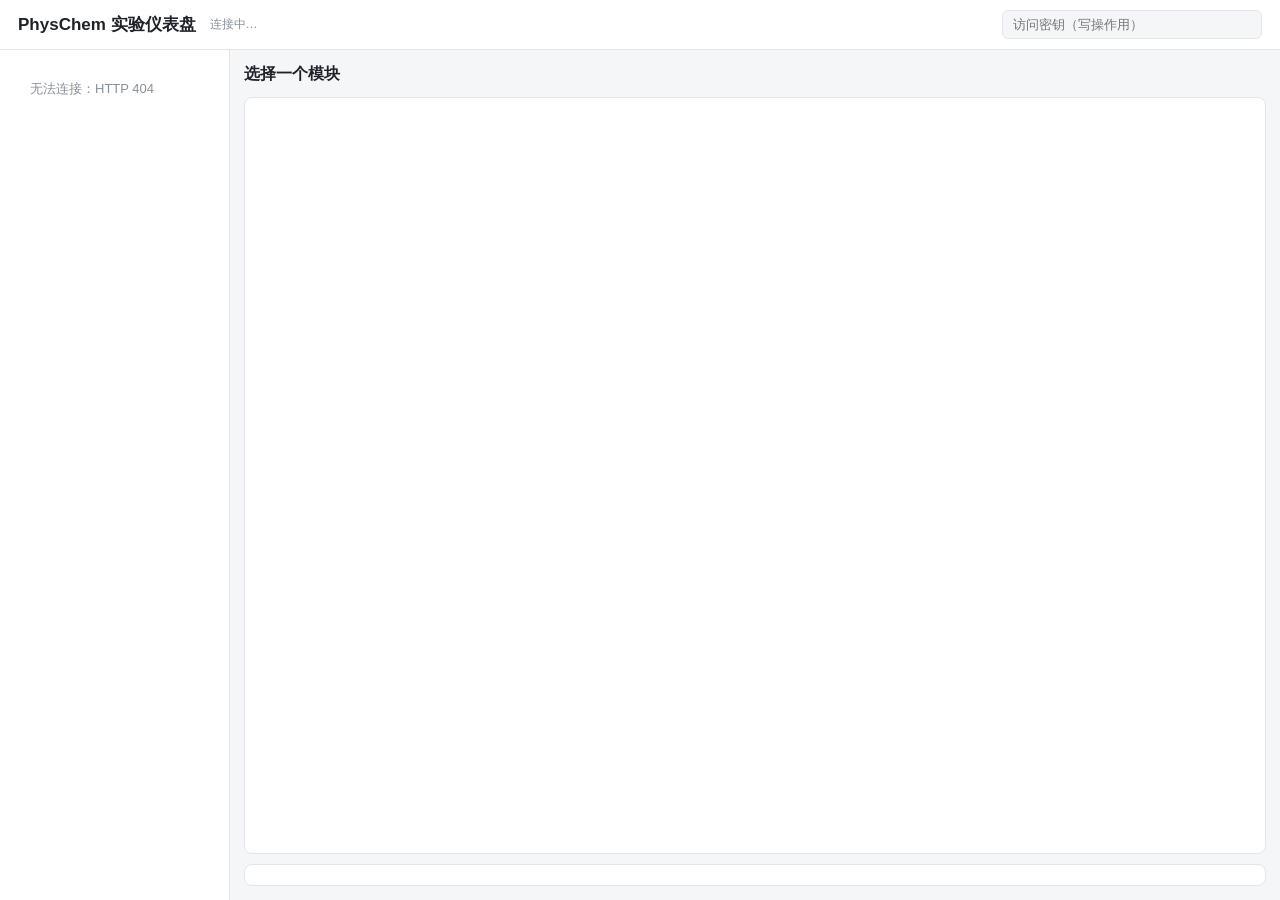
==== flaskserver/web/index.html @ 4f8e10ce "feat: 新增 flaskserver 数据接口插件（HTTP + MCP + 浏览器仪表盘） - core.py: 新增 DataService 数据与控制总线（模块注册/快照/降采样序列/   " ====
<!DOCTYPE html>
<html lang="zh-CN">
<head>
<meta charset="utf-8">
<meta name="viewport" content="width=device-width, initial-scale=1">
<title>PhysChem 实验仪表盘</title>
<link rel="stylesheet" href="style.css">
</head>
<body>
<header>
  <h1>PhysChem 实验仪表盘</h1>
  <span id="health" class="health">连接中…</span>
  <input id="token" type="password" placeholder="访问密钥（写操作用）" title="写操作需要的访问密钥，保存在本地浏览器">
</header>

<main>
  <aside id="module-list"></aside>
  <section id="detail">
    <div id="detail-header">
      <h2 id="detail-name">选择一个模块</h2>
      <div id="controls"></div>
    </div>
    <canvas id="chart"></canvas>
    <pre id="params" class="params"></pre>
  </section>
</main>

<script src="app.js"></script>
</body>
</html>
---- flaskserver/web/style.css ----
/* PhysChem 实验仪表盘 —— 零构建、零依赖手写样式（离线可用） */
:root {
  --bg: #f5f6f8;
  --card: #ffffff;
  --text: #1f2329;
  --muted: #8a9099;
  --accent: #0078d4;
  --border: #e2e5ea;
  --ok: #2e7d32;
  --warn: #9e9e9e;
}
@media (prefers-color-scheme: dark) {
  :root {
    --bg: #1b1d21;
    --card: #26282d;
    --text: #e8eaed;
    --muted: #9aa0a8;
    --border: #3a3d44;
  }
}
* { box-sizing: border-box; }
body {
  margin: 0;
  font-family: "Segoe UI", "Microsoft YaHei", sans-serif;
  background: var(--bg);
  color: var(--text);
  height: 100vh;
  display: flex;
  flex-direction: column;
}
header {
  display: flex;
  align-items: center;
  gap: 14px;
  padding: 10px 18px;
  background: var(--card);
  border-bottom: 1px solid var(--border);
}
header h1 { font-size: 17px; margin: 0; }
.health { font-size: 12px; color: var(--muted); }
.health.ok { color: var(--ok); }
#token {
  margin-left: auto;
  width: 260px;
  padding: 6px 10px;
  border: 1px solid var(--border);
  border-radius: 6px;
  background: var(--bg);
  color: var(--text);
}
main { flex: 1; display: flex; min-height: 0; }

/* ---- 左侧模块列表 ---- */
#module-list {
  width: 230px;
  overflow-y: auto;
  padding: 10px;
  background: var(--card);
  border-right: 1px solid var(--border);
}
.module-item {
  padding: 10px 12px;
  border-radius: 8px;
  cursor: pointer;
  margin-bottom: 6px;
}
.module-item:hover { background: var(--bg); }
.module-item.active { background: var(--accent); color: #fff; }
.module-item .name { font-size: 14px; }
.module-item .sub { font-size: 11px; color: var(--muted); margin-top: 2px; }
.module-item.active .sub { color: rgba(255,255,255,.75); }
.dot {
  display: inline-block;
  width: 8px; height: 8px;
  border-radius: 50%;
  margin-right: 6px;
  background: var(--warn);
}
.dot.on { background: var(--ok); }

/* ---- 右侧详情 ---- */
#detail { flex: 1; display: flex; flex-direction: column; padding: 14px; min-width: 0; }
#detail-header { display: flex; align-items: center; gap: 10px; flex-wrap: wrap; }
#detail-name { font-size: 16px; margin: 0 12px 0 0; }
#controls button {
  padding: 5px 14px;
  margin-right: 6px;
  border: 1px solid var(--border);
  border-radius: 6px;
  background: var(--card);
  color: var(--text);
  cursor: pointer;
}
#controls button:hover { border-color: var(--accent); color: var(--accent); }
#chart {
  flex: 1;
  width: 100%;
  margin-top: 12px;
  background: var(--card);
  border: 1px solid var(--border);
  border-radius: 8px;
}
.params {
  margin: 10px 0 0;
  padding: 10px 12px;
  font-size: 12px;
  line-height: 1.6;
  color: var(--muted);
  background: var(--card);
  border: 1px solid var(--border);
  border-radius: 8px;
  white-space: pre-wrap;
  word-break: break-all;
  max-height: 130px;
  overflow-y: auto;
}
.msg { color: var(--muted); padding: 20px; font-size: 13px; }
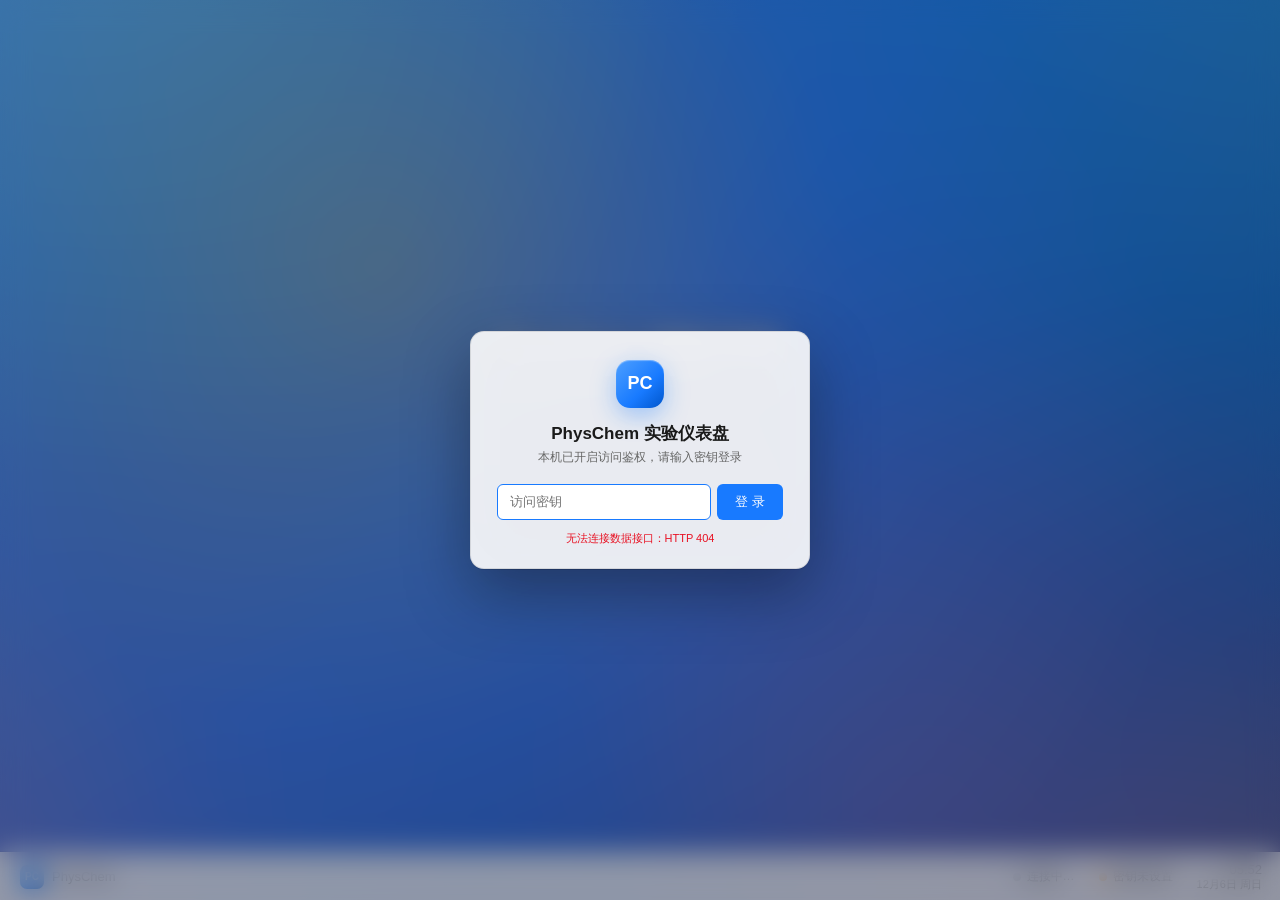
==== commit 3816e5e2: "feat: 仪表盘改桌面式 UI，鉴权开启时路由器式登录 - 前端整体重构为桌面隐喻：模块图标 / 可拖拽窗口 / 任务栏 / 托盘时钟，零依赖（仅本地 echarts） - 新增 GET /api/" ====
--- a/flaskserver/web/index.html
+++ b/flaskserver/web/index.html
@@ -3,28 +3,93 @@
 <head>
 <meta charset="utf-8">
 <meta name="viewport" content="width=device-width, initial-scale=1">
+<meta name="color-scheme" content="light dark">
 <title>PhysChem 实验仪表盘</title>
 <link rel="stylesheet" href="style.css">
 </head>
 <body>
-<header>
-  <h1>PhysChem 实验仪表盘</h1>
-  <span id="health" class="health">连接中…</span>
-  <input id="token" type="password" placeholder="访问密钥（写操作用）" title="写操作需要的访问密钥，保存在本地浏览器">
-</header>
 
-<main>
-  <aside id="module-list"></aside>
-  <section id="detail">
-    <div id="detail-header">
-      <h2 id="detail-name">选择一个模块</h2>
-      <div id="controls"></div>
-    </div>
-    <canvas id="chart"></canvas>
-    <pre id="params" class="params"></pre>
-  </section>
+<!-- 壁纸层（渐变 + 光效，纯装饰） -->
+<div id="wallpaper" aria-hidden="true"></div>
+
+<!-- 桌面：左侧模块图标，右侧窗口层 -->
+<main id="desktop">
+  <div id="desktop-icons" aria-label="模块图标"></div>
+  <div id="desktop-hint">
+    <div class="hint-title">PhysChem 实验仪表盘</div>
+    <div class="hint-sub">点击左侧图标打开模块窗口，实时查看曲线与控制采集</div>
+  </div>
+  <div id="windows"></div>
 </main>
 
+<!-- 任务栏 -->
+<footer id="taskbar">
+  <button id="start-btn" class="taskbar-btn" type="button"
+          aria-haspopup="true" aria-expanded="false" title="模块列表与访问密钥">
+    <span class="start-logo">PC</span>
+    <span class="start-text">PhysChem</span>
+  </button>
+  <div id="taskbar-apps" aria-label="已打开的窗口"></div>
+  <div id="system-tray">
+    <button id="health" class="tray-btn" type="button" title="服务状态">
+      <span id="health-dot" class="dot"></span><span id="health-text">连接中…</span>
+    </button>
+    <button id="auth-btn" class="tray-btn" type="button" title="设置访问密钥">
+      <span id="auth-dot" class="dot"></span><span id="auth-text">密钥未设置</span>
+    </button>
+    <div id="clock" class="tray-clock" title="当前时间">
+      <span id="clock-time">--:--</span>
+      <span id="clock-date"></span>
+    </div>
+  </div>
+</footer>
+
+<!-- 开始菜单 / 设置面板（模块列表 + 访问密钥提交） -->
+<section id="panel" class="hidden" aria-label="模块列表与设置">
+  <header class="panel-header">
+    <div class="panel-title">模块与设置</div>
+    <button id="panel-close" class="panel-close" type="button" title="关闭">✕</button>
+  </header>
+  <div class="panel-body">
+    <div class="panel-section">
+      <div class="panel-section-title">模块</div>
+      <div id="panel-modules" class="panel-modules"></div>
+    </div>
+    <div class="panel-section">
+      <div class="panel-section-title">访问密钥</div>
+      <div class="token-row">
+        <input id="token" type="password" placeholder="输入访问密钥"
+               autocomplete="off" spellcheck="false">
+        <button id="token-submit" class="btn-primary" type="button">提交</button>
+      </div>
+      <div id="token-hint" class="panel-hint">写操作（开始/停止采集等）需要访问密钥</div>
+    </div>
+    <div class="panel-section">
+      <div class="panel-section-title">服务</div>
+      <div id="service-info" class="panel-hint">—</div>
+    </div>
+  </div>
+</section>
+
+<!-- 登录页（鉴权开启时拦截，参考路由器管理登录） -->
+<section id="login" class="hidden" aria-label="访问密钥登录">
+  <div class="login-card">
+    <div class="login-logo" aria-hidden="true">PC</div>
+    <div class="login-title">PhysChem 实验仪表盘</div>
+    <div class="login-sub">本机已开启访问鉴权，请输入密钥登录</div>
+    <div class="token-row login-row">
+      <input id="login-token" type="password" placeholder="访问密钥"
+             autocomplete="off" spellcheck="false">
+      <button id="login-submit" class="btn-primary" type="button">登 录</button>
+    </div>
+    <div id="login-hint" class="login-hint">密钥可在上位机「数据接口」设置页查看或重新生成</div>
+  </div>
+</section>
+
+<!-- 轻提示 -->
+<div id="toast" class="toast hidden"></div>
+
+<script src="echarts.min.js"></script>
 <script src="app.js"></script>
 </body>
-</html>
+</html>
--- a/flaskserver/web/style.css
+++ b/flaskserver/web/style.css
@@ -1,117 +1,893 @@
-/* PhysChem 实验仪表盘 —— 零构建、零依赖手写样式（离线可用） */
+/* ============================================================
+   PhysChem 实验仪表盘 —— 桌面式界面
+   设计参考 kj.sgguo.com（KJ 操作系统）：
+   玻璃拟态窗口 / 底部任务栏 / 桌面图标 / 壁纸光效
+   零构建、零依赖、零 CDN，离线可用
+   ============================================================ */
+
+/* ---------- 设计令牌 ---------- */
 :root {
-  --bg: #f5f6f8;
-  --card: #ffffff;
-  --text: #1f2329;
+  --taskbar-height: 48px;
+  --titlebar-height: 32px;
+  --window-radius: 8px;
+  --accent-color: #187aff;
+  --accent-hover: #0066dd;
+  --window-bg: rgba(255, 255, 255, 0.55);
+  --window-border: #e5e5e5;
+  --window-titlebar-bg: rgba(255, 255, 255, 0.3);
+  --taskbar-bg: rgba(255, 255, 255, 0.85);
+  --taskbar-blur: 20px;
+  --taskbar-hover-bg: rgba(0, 0, 0, 0.05);
+  --text-color: #1a1a1a;
+  --text-secondary: #666666;
+  --icon-text-color: #ffffff;
+  --icon-text-shadow: 0 1px 4px rgba(0, 0, 0, 0.8), 0 1px 3px rgba(0, 0, 0, 0.5);
+  --widget-bg: rgba(255, 255, 255, 0.8);
+  --widget-border: rgba(0, 0, 0, 0.1);
+  --panel-bg: rgba(255, 255, 255, 0.9);
+  --input-bg: #ffffff;
+  --input-border: rgba(0, 0, 0, 0.12);
+  --chart-bg: rgba(255, 255, 255, 0.92);
+  --ok-color: #12a354;
+  --warn-color: #ff9500;
+  --err-color: #e81123;
   --muted: #8a9099;
-  --accent: #0078d4;
-  --border: #e2e5ea;
-  --ok: #2e7d32;
-  --warn: #9e9e9e;
-}
+  --scrollbar-thumb: rgba(0, 0, 0, 0.2);
+}
+
 @media (prefers-color-scheme: dark) {
   :root {
-    --bg: #1b1d21;
-    --card: #26282d;
-    --text: #e8eaed;
+    --window-bg: rgba(32, 32, 36, 0.55);
+    --window-border: rgba(255, 255, 255, 0.1);
+    --window-titlebar-bg: rgba(32, 32, 36, 0.3);
+    --taskbar-bg: rgba(32, 32, 36, 0.85);
+    --taskbar-hover-bg: rgba(255, 255, 255, 0.08);
+    --text-color: #e0e0e0;
+    --text-secondary: #a0a0a8;
+    --widget-bg: rgba(32, 32, 36, 0.8);
+    --widget-border: rgba(255, 255, 255, 0.1);
+    --panel-bg: rgba(32, 32, 36, 0.92);
+    --input-bg: rgba(255, 255, 255, 0.08);
+    --input-border: rgba(255, 255, 255, 0.15);
+    --chart-bg: rgba(24, 24, 28, 0.92);
     --muted: #9aa0a8;
-    --border: #3a3d44;
+    --scrollbar-thumb: rgba(255, 255, 255, 0.25);
   }
 }
+
+/* ---------- 基础 ---------- */
 * { box-sizing: border-box; }
+
+html, body {
+  height: 100vh;
+  width: 100vw;
+  margin: 0;
+  padding: 0;
+  overflow: hidden;
+}
+
 body {
-  margin: 0;
-  font-family: "Segoe UI", "Microsoft YaHei", sans-serif;
-  background: var(--bg);
-  color: var(--text);
-  height: 100vh;
+  font-family: "Segoe UI", -apple-system, BlinkMacSystemFont, "Microsoft YaHei", sans-serif;
+  color: var(--text-color);
+  /* 壁纸底色：无壁纸图时也有好看的渐变 */
+  background: linear-gradient(135deg, #4d9fff 0%, #187aff 45%, #0b4da6 100%);
+  user-select: none;
+  -webkit-tap-highlight-color: transparent;
+}
+
+.hidden { display: none !important; }
+
+/* ---------- 壁纸与光效（参考 KJ body::before/::after） ---------- */
+#wallpaper {
+  position: fixed;
+  inset: 0;
+  z-index: 0;
+  pointer-events: none;
+  overflow: hidden;
+}
+
+#wallpaper::before,
+#wallpaper::after {
+  content: '';
+  position: absolute;
+  top: -50%;
+  left: -50%;
+  width: 200%;
+  height: 200%;
+}
+
+#wallpaper::before {
+  background:
+    radial-gradient(circle at 20% 80%, rgba(255, 107, 107, 0.40) 0%, transparent 30%),
+    radial-gradient(circle at 80% 20%, rgba(78, 205, 196, 0.40) 0%, transparent 30%),
+    radial-gradient(circle at 40% 40%, rgba(255, 193, 7, 0.30) 0%, transparent 25%),
+    radial-gradient(circle at 60% 70%, rgba(106, 100, 192, 0.40) 0%, transparent 30%),
+    radial-gradient(circle at 90% 90%, rgba(255, 159, 64, 0.30) 0%, transparent 25%);
+  animation: blobFloat 20s ease-in-out infinite;
+}
+
+#wallpaper::after {
+  background:
+    radial-gradient(circle at 30% 20%, rgba(129, 236, 236, 0.30) 0%, transparent 25%),
+    radial-gradient(circle at 70% 80%, rgba(255, 118, 117, 0.30) 0%, transparent 30%),
+    radial-gradient(circle at 50% 50%, rgba(162, 155, 254, 0.30) 0%, transparent 35%);
+  animation: blobFloat2 25s ease-in-out infinite;
+}
+
+@keyframes blobFloat {
+  0%, 100% { transform: translate(0, 0) rotate(0deg); }
+  25% { transform: translate(2%, 3%) rotate(5deg); }
+  50% { transform: translate(-1%, 5%) rotate(-3deg); }
+  75% { transform: translate(3%, -2%) rotate(2deg); }
+}
+
+@keyframes blobFloat2 {
+  0%, 100% { transform: translate(0, 0) rotate(0deg); }
+  33% { transform: translate(-3%, 2%) rotate(-5deg); }
+  66% { transform: translate(2%, -3%) rotate(3deg); }
+}
+
+@media (prefers-reduced-motion: reduce) {
+  #wallpaper::before, #wallpaper::after { animation: none; }
+}
+
+/* ---------- 桌面 ---------- */
+#desktop {
+  position: fixed;
+  top: 0;
+  left: 0;
+  right: 0;
+  bottom: var(--taskbar-height);
+  z-index: 1;
+  overflow: hidden;
+}
+
+/* 桌面图标：左上角起，纵向排列后换列 */
+#desktop-icons {
+  position: absolute;
+  top: 16px;
+  left: 16px;
+  right: 16px;
+  bottom: 16px;
   display: flex;
   flex-direction: column;
-}
-header {
-  display: flex;
-  align-items: center;
-  gap: 14px;
-  padding: 10px 18px;
-  background: var(--card);
-  border-bottom: 1px solid var(--border);
-}
-header h1 { font-size: 17px; margin: 0; }
-.health { font-size: 12px; color: var(--muted); }
-.health.ok { color: var(--ok); }
-#token {
-  margin-left: auto;
-  width: 260px;
-  padding: 6px 10px;
-  border: 1px solid var(--border);
-  border-radius: 6px;
-  background: var(--bg);
-  color: var(--text);
-}
-main { flex: 1; display: flex; min-height: 0; }
-
-/* ---- 左侧模块列表 ---- */
-#module-list {
-  width: 230px;
-  overflow-y: auto;
-  padding: 10px;
-  background: var(--card);
-  border-right: 1px solid var(--border);
-}
-.module-item {
-  padding: 10px 12px;
+  flex-wrap: wrap;
+  align-content: flex-start;
+  gap: 6px;
+  overflow: hidden;
+  z-index: 2;
+  pointer-events: none; /* 空白区域不挡住窗口 */
+}
+
+.desktop-icon {
+  width: 92px;
+  padding: 8px 6px;
   border-radius: 8px;
   cursor: pointer;
+  display: flex;
+  flex-direction: column;
+  align-items: center;
+  transition: background 0.15s;
+  pointer-events: auto;
+}
+
+.desktop-icon:hover { background: rgba(255, 255, 255, 0.18); }
+.desktop-icon:active { background: rgba(255, 255, 255, 0.28); }
+.desktop-icon.selected { background: rgba(24, 122, 255, 0.35); outline: 2px solid var(--accent-color); outline-offset: -2px; }
+
+.desktop-icon .icon-img {
+  position: relative;
+  width: 44px;
+  height: 44px;
+  display: flex;
+  align-items: center;
+  justify-content: center;
+  font-size: 17px;
+  font-weight: 600;
+  color: #fff;
+  border-radius: 12px;
   margin-bottom: 6px;
-}
-.module-item:hover { background: var(--bg); }
-.module-item.active { background: var(--accent); color: #fff; }
-.module-item .name { font-size: 14px; }
-.module-item .sub { font-size: 11px; color: var(--muted); margin-top: 2px; }
-.module-item.active .sub { color: rgba(255,255,255,.75); }
-.dot {
-  display: inline-block;
-  width: 8px; height: 8px;
+  flex-shrink: 0;
+  box-shadow: 0 4px 16px rgba(0, 0, 0, 0.18), inset 0 1px 1px rgba(255, 255, 255, 0.30);
+  text-shadow: 0 1px 2px rgba(0, 0, 0, 0.25);
+}
+
+/* 图标右下角状态点：连接/采集 */
+.desktop-icon .icon-dot {
+  position: absolute;
+  right: -2px;
+  bottom: -2px;
+  width: 12px;
+  height: 12px;
   border-radius: 50%;
-  margin-right: 6px;
-  background: var(--warn);
-}
-.dot.on { background: var(--ok); }
-
-/* ---- 右侧详情 ---- */
-#detail { flex: 1; display: flex; flex-direction: column; padding: 14px; min-width: 0; }
-#detail-header { display: flex; align-items: center; gap: 10px; flex-wrap: wrap; }
-#detail-name { font-size: 16px; margin: 0 12px 0 0; }
-#controls button {
+  background: var(--muted);
+  border: 2px solid rgba(255, 255, 255, 0.9);
+}
+
+.desktop-icon .icon-dot.on { background: var(--ok-color); }
+.desktop-icon .icon-dot.collecting { background: var(--warn-color); animation: pulse 1.2s ease-in-out infinite; }
+
+@keyframes pulse {
+  0%, 100% { opacity: 1; }
+  50% { opacity: 0.45; }
+}
+
+.desktop-icon .icon-name {
+  width: 100%;
+  font-size: 12px;
+  line-height: 1.3;
+  text-align: center;
+  color: var(--icon-text-color);
+  text-shadow: var(--icon-text-shadow);
+  overflow: hidden;
+  text-overflow: ellipsis;
+  white-space: nowrap;
+}
+
+/* 空桌面提示 */
+#desktop-hint {
+  position: absolute;
+  left: 50%;
+  top: 42%;
+  transform: translate(-50%, -50%);
+  text-align: center;
+  color: rgba(255, 255, 255, 0.92);
+  text-shadow: 0 2px 8px rgba(0, 0, 0, 0.35);
+  z-index: 1;
+  pointer-events: none;
+  transition: opacity 0.3s ease;
+}
+
+#desktop-hint.hidden { display: none !important; }
+#desktop-hint .hint-title { font-size: 26px; font-weight: 600; letter-spacing: 1px; }
+#desktop-hint .hint-sub { font-size: 13px; margin-top: 10px; opacity: 0.85; }
+
+/* ---------- 窗口层 ---------- */
+#windows {
+  position: absolute;
+  inset: 0;
+  z-index: 5;
+  pointer-events: none; /* 层本身不拦截，窗口自身恢复 */
+}
+
+.window {
+  position: absolute;
+  display: flex;
+  flex-direction: column;
+  min-width: 340px;
+  min-height: 240px;
+  background: var(--window-bg);
+  backdrop-filter: blur(20px);
+  -webkit-backdrop-filter: blur(20px);
+  border: 1px solid var(--window-border);
+  border-radius: var(--window-radius);
+  box-shadow: 0 8px 32px rgba(0, 0, 0, 0.15);
+  overflow: hidden;
+  pointer-events: auto;
+}
+
+.window.opening { animation: windowOpen 0.2s ease; }
+
+@keyframes windowOpen {
+  from { opacity: 0; transform: scale(0.96); }
+  to { opacity: 1; transform: scale(1); }
+}
+
+.window.active {
+  box-shadow: 0 16px 48px rgba(0, 0, 0, 0.28);
+  border-color: #187aff;
+  border-color: color-mix(in srgb, var(--accent-color) 45%, var(--window-border));
+}
+
+.window.dragging {
+  transform: scale(0.995);
+  box-shadow: 0 16px 48px rgba(0, 0, 0, 0.28), 0 0 0 1px color-mix(in srgb, var(--accent-color) 50%, transparent);
+  transition: none;
+}
+
+.window.minimized { display: none; }
+
+.window.maximized {
+  top: 0 !important;
+  left: 0 !important;
+  width: 100% !important;
+  height: 100% !important;
+  border-radius: 0;
+  border: none;
+}
+
+/* 标题栏 */
+.window-titlebar {
+  height: var(--titlebar-height);
+  display: flex;
+  align-items: center;
+  padding-left: 12px;
+  background: var(--window-titlebar-bg);
+  border-bottom: 1px solid rgba(0, 0, 0, 0.05);
+  cursor: move;
+  flex-shrink: 0;
+  touch-action: none; /* 拖动窗口时不让触屏滚动页面 */
+}
+
+.window.maximized .window-titlebar { cursor: default; }
+
+.window-icon {
+  width: 18px;
+  height: 18px;
+  border-radius: 5px;
+  display: flex;
+  align-items: center;
+  justify-content: center;
+  font-size: 10px;
+  font-weight: 600;
+  color: #fff;
+  margin-right: 8px;
+  flex-shrink: 0;
+}
+
+.window-title {
+  flex: 1;
+  font-size: 13px;
+  color: var(--text-color);
+  white-space: nowrap;
+  overflow: hidden;
+  text-overflow: ellipsis;
+}
+
+.window-title .win-state { color: var(--text-secondary); font-size: 12px; }
+
+.window-controls { display: flex; gap: 2px; margin-left: 8px; }
+
+.window-control {
+  width: 46px;
+  height: var(--titlebar-height);
+  border: none;
+  background: transparent;
+  color: var(--text-color);
+  font-size: 13px;
+  cursor: pointer;
+  display: flex;
+  align-items: center;
+  justify-content: center;
+  transition: background 0.1s;
+  font-family: inherit;
+}
+
+.window-control:hover { background: var(--taskbar-hover-bg); }
+.window-control.close:hover { background: var(--err-color); color: #fff; }
+
+/* 窗口内容 */
+.window-content {
+  flex: 1;
+  display: flex;
+  flex-direction: column;
+  min-height: 0;
+  padding: 10px 12px 12px;
+  gap: 8px;
+}
+
+.win-stats {
+  display: grid;
+  grid-template-columns: repeat(4, 1fr);
+  gap: 6px;
+  flex-shrink: 0;
+}
+
+.win-stat {
+  background: rgba(128, 128, 128, 0.12);
+  background: color-mix(in srgb, var(--text-color) 6%, transparent);
+  border-radius: 6px;
+  padding: 5px 8px;
+  min-width: 0;
+}
+
+.win-stat .stat-label {
+  display: block;
+  font-size: 11px;
+  color: var(--text-secondary);
+  margin-bottom: 2px;
+}
+
+.win-stat .stat-value {
+  display: block;
+  font-size: 14px;
+  font-weight: 600;
+  white-space: nowrap;
+  overflow: hidden;
+  text-overflow: ellipsis;
+}
+
+.win-toolbar {
+  display: flex;
+  flex-wrap: wrap;
+  gap: 6px;
+  flex-shrink: 0;
+}
+
+.ctrl-btn {
   padding: 5px 14px;
-  margin-right: 6px;
-  border: 1px solid var(--border);
+  font-size: 12px;
+  font-family: inherit;
+  color: var(--text-color);
+  background: rgba(128, 128, 128, 0.14);
+  background: color-mix(in srgb, var(--text-color) 7%, transparent);
+  border: 1px solid var(--input-border);
   border-radius: 6px;
-  background: var(--card);
-  color: var(--text);
   cursor: pointer;
-}
-#controls button:hover { border-color: var(--accent); color: var(--accent); }
-#chart {
+  transition: all 0.15s;
+}
+
+.ctrl-btn:hover {
+  border-color: var(--accent-color);
+  color: var(--accent-color);
+  background: rgba(24, 122, 255, 0.12);
+  background: color-mix(in srgb, var(--accent-color) 10%, transparent);
+}
+
+.ctrl-btn:disabled { opacity: 0.45; cursor: not-allowed; }
+
+.win-chart {
   flex: 1;
-  width: 100%;
-  margin-top: 12px;
-  background: var(--card);
-  border: 1px solid var(--border);
-  border-radius: 8px;
-}
-.params {
-  margin: 10px 0 0;
-  padding: 10px 12px;
-  font-size: 12px;
-  line-height: 1.6;
-  color: var(--muted);
-  background: var(--card);
-  border: 1px solid var(--border);
-  border-radius: 8px;
+  min-height: 160px;
+  background: var(--chart-bg);
+  border: 1px solid var(--window-border);
+  border-radius: 6px;
+}
+
+.win-params {
+  flex-shrink: 0;
+  margin: 0;
+  padding: 6px 10px;
+  max-height: 78px;
+  overflow-y: auto;
+  font-size: 11px;
+  line-height: 1.55;
+  color: var(--text-secondary);
+  background: rgba(128, 128, 128, 0.10);
+  background: color-mix(in srgb, var(--text-color) 5%, transparent);
+  border-radius: 6px;
   white-space: pre-wrap;
   word-break: break-all;
-  max-height: 130px;
+  user-select: text;
+}
+
+/* 窗口内容里的提示（图表库缺失等） */
+.win-msg { padding: 18px; font-size: 13px; color: var(--text-secondary); }
+
+/* ---------- 任务栏 ---------- */
+#taskbar {
+  position: fixed;
+  left: 0;
+  right: 0;
+  bottom: 0;
+  height: var(--taskbar-height);
+  display: flex;
+  align-items: center;
+  padding: 0 8px;
+  background: var(--taskbar-bg);
+  backdrop-filter: blur(var(--taskbar-blur));
+  -webkit-backdrop-filter: blur(var(--taskbar-blur));
+  border-top: 1px solid rgba(255, 255, 255, 0.2);
+  box-shadow: 0 -1px 0 rgba(0, 0, 0, 0.08);
+  z-index: 100;
+}
+
+.taskbar-btn {
+  height: 40px;
+  padding: 0 12px;
+  display: flex;
+  align-items: center;
+  gap: 8px;
+  border: none;
+  border-radius: 8px;
+  background: transparent;
+  color: var(--text-color);
+  font-family: inherit;
+  font-size: 13px;
+  cursor: pointer;
+  transition: background 0.15s;
+  flex-shrink: 0;
+}
+
+.taskbar-btn:hover { background: var(--taskbar-hover-bg); }
+.taskbar-btn.active { background: var(--accent-color); color: #fff; }
+
+.start-logo {
+  width: 24px;
+  height: 24px;
+  border-radius: 7px;
+  background: linear-gradient(135deg, #4d9fff, var(--accent-color) 60%, #0056cc);
+  color: #fff;
+  font-size: 10px;
+  font-weight: 700;
+  display: flex;
+  align-items: center;
+  justify-content: center;
+  flex-shrink: 0;
+}
+
+#taskbar-apps {
+  flex: 1;
+  display: flex;
+  align-items: center;
+  gap: 4px;
+  margin: 0 8px;
+  min-width: 0;
+  overflow-x: auto;
+  scrollbar-width: none;
+}
+
+#taskbar-apps::-webkit-scrollbar { display: none; }
+
+.taskbar-app {
+  height: 40px;
+  max-width: 200px;
+  padding: 0 12px;
+  display: flex;
+  align-items: center;
+  gap: 8px;
+  border: none;
+  border-bottom: 2px solid transparent;
+  border-radius: 8px;
+  background: transparent;
+  color: var(--text-color);
+  font-family: inherit;
+  font-size: 12px;
+  cursor: pointer;
+  transition: background 0.15s;
+  flex-shrink: 0;
+}
+
+.taskbar-app:hover { background: var(--taskbar-hover-bg); }
+.taskbar-app.active {
+  background: var(--taskbar-hover-bg);
+  border-bottom-color: var(--accent-color);
+}
+.taskbar-app.minimized { opacity: 0.6; }
+.taskbar-app .app-dot { width: 8px; height: 8px; border-radius: 50%; background: var(--muted); flex-shrink: 0; }
+.taskbar-app .app-dot.on { background: var(--ok-color); }
+.taskbar-app .app-dot.collecting { background: var(--warn-color); animation: pulse 1.2s ease-in-out infinite; }
+.taskbar-app .app-label { overflow: hidden; text-overflow: ellipsis; white-space: nowrap; }
+
+#system-tray {
+  margin-left: auto;
+  display: flex;
+  align-items: center;
+  gap: 4px;
+  flex: 0 0 auto;
+}
+
+.tray-btn {
+  height: 40px;
+  padding: 0 10px;
+  display: flex;
+  align-items: center;
+  gap: 6px;
+  border: none;
+  border-radius: 8px;
+  background: transparent;
+  color: var(--text-color);
+  font-family: inherit;
+  font-size: 12px;
+  cursor: pointer;
+  transition: background 0.15s;
+  white-space: nowrap;
+}
+
+.tray-btn:hover { background: var(--taskbar-hover-bg); }
+
+.tray-btn.attention { animation: attention 1s ease-in-out 3; }
+
+@keyframes attention {
+  0%, 100% { background: transparent; }
+  50% { background: color-mix(in srgb, var(--err-color) 25%, transparent); }
+}
+
+.dot {
+  width: 8px;
+  height: 8px;
+  border-radius: 50%;
+  background: var(--muted);
+  flex-shrink: 0;
+}
+
+.dot.ok { background: var(--ok-color); }
+.dot.warn { background: var(--warn-color); }
+.dot.err { background: var(--err-color); }
+
+.tray-clock {
+  display: flex;
+  flex-direction: column;
+  align-items: flex-end;
+  line-height: 1.25;
+  padding: 4px 10px;
+  border-radius: 8px;
+  font-size: 12px;
+  cursor: default;
+}
+
+#clock-time { font-size: 13px; }
+#clock-date { font-size: 11px; color: var(--text-secondary); }
+
+/* ---------- 开始菜单 / 面板 ---------- */
+#panel {
+  position: fixed;
+  left: 8px;
+  bottom: calc(var(--taskbar-height) + 8px);
+  width: 380px;
+  max-width: calc(100vw - 16px);
+  max-height: calc(100vh - var(--taskbar-height) - 24px);
+  display: flex;
+  flex-direction: column;
+  background: var(--panel-bg);
+  backdrop-filter: blur(30px);
+  -webkit-backdrop-filter: blur(30px);
+  border: 1px solid var(--widget-border);
+  border-radius: 12px;
+  box-shadow: 0 16px 48px rgba(0, 0, 0, 0.25);
+  z-index: 200;
+  overflow: hidden;
+  animation: panelIn 0.2s cubic-bezier(0.2, 0.9, 0.3, 1.2);
+}
+
+@keyframes panelIn {
+  from { opacity: 0; transform: translateY(12px) scale(0.98); }
+  to { opacity: 1; transform: translateY(0) scale(1); }
+}
+
+.panel-header {
+  display: flex;
+  align-items: center;
+  justify-content: space-between;
+  padding: 12px 14px 8px;
+  flex-shrink: 0;
+}
+
+.panel-title { font-size: 14px; font-weight: 600; }
+
+.panel-close {
+  width: 26px;
+  height: 26px;
+  border: none;
+  border-radius: 6px;
+  background: transparent;
+  color: var(--text-color);
+  font-size: 12px;
+  cursor: pointer;
+  transition: background 0.15s;
+}
+
+.panel-close:hover { background: var(--taskbar-hover-bg); }
+
+.panel-body {
+  padding: 0 14px 14px;
   overflow-y: auto;
 }
-.msg { color: var(--muted); padding: 20px; font-size: 13px; }
+
+.panel-section { margin-top: 12px; }
+
+.panel-section-title {
+  font-size: 11px;
+  color: var(--text-secondary);
+  margin-bottom: 6px;
+}
+
+.panel-modules { display: flex; flex-direction: column; gap: 2px; max-height: 200px; overflow-y: auto; }
+
+.panel-module {
+  display: flex;
+  align-items: center;
+  gap: 10px;
+  padding: 7px 8px;
+  border: none;
+  border-radius: 8px;
+  background: transparent;
+  color: var(--text-color);
+  font-family: inherit;
+  font-size: 13px;
+  text-align: left;
+  cursor: pointer;
+  transition: background 0.15s;
+}
+
+.panel-module:hover { background: var(--taskbar-hover-bg); }
+
+.panel-module .pm-icon {
+  width: 26px;
+  height: 26px;
+  border-radius: 8px;
+  color: #fff;
+  font-size: 12px;
+  font-weight: 600;
+  display: flex;
+  align-items: center;
+  justify-content: center;
+  flex-shrink: 0;
+}
+
+.panel-module .pm-name { flex: 1; overflow: hidden; text-overflow: ellipsis; white-space: nowrap; }
+.panel-module .pm-sub { font-size: 11px; color: var(--text-secondary); flex-shrink: 0; }
+
+.token-row { display: flex; gap: 6px; }
+
+.token-row input {
+  flex: 1;
+  min-width: 0;
+  padding: 7px 10px;
+  font-family: inherit;
+  font-size: 13px;
+  color: var(--text-color);
+  background: var(--input-bg);
+  border: 1px solid var(--input-border);
+  border-radius: 6px;
+  outline: none;
+}
+
+.token-row input:focus { border-color: var(--accent-color); }
+
+.btn-primary {
+  padding: 7px 16px;
+  font-family: inherit;
+  font-size: 13px;
+  color: #fff;
+  background: var(--accent-color);
+  border: none;
+  border-radius: 6px;
+  cursor: pointer;
+  transition: background 0.15s;
+  flex-shrink: 0;
+}
+
+.btn-primary:hover { background: var(--accent-hover); }
+.btn-primary:disabled { opacity: 0.6; cursor: not-allowed; }
+
+.panel-hint {
+  margin-top: 6px;
+  font-size: 11px;
+  line-height: 1.5;
+  color: var(--text-secondary);
+  user-select: text;
+}
+
+.panel-hint.err { color: var(--err-color); }
+.panel-hint.ok { color: var(--ok-color); }
+
+/* ---------- 登录页（鉴权开启时，参考路由器管理登录） ---------- */
+#login {
+  position: fixed;
+  inset: 0;
+  z-index: 400;
+  display: flex;
+  align-items: center;
+  justify-content: center;
+  background: rgba(8, 18, 38, 0.38);
+  backdrop-filter: blur(14px);
+  -webkit-backdrop-filter: blur(14px);
+}
+
+.login-card {
+  width: 340px;
+  max-width: calc(100vw - 32px);
+  padding: 28px 26px 22px;
+  text-align: center;
+  background: var(--panel-bg);
+  backdrop-filter: blur(30px);
+  -webkit-backdrop-filter: blur(30px);
+  border: 1px solid var(--widget-border);
+  border-radius: 14px;
+  box-shadow: 0 24px 64px rgba(0, 0, 0, 0.35);
+  animation: loginIn 0.25s ease;
+}
+
+@keyframes loginIn {
+  from { opacity: 0; transform: translateY(14px); }
+  to { opacity: 1; transform: none; }
+}
+
+/* 密钥错误：整卡抖动 */
+#login.shake .login-card { animation: loginShake 0.4s ease; }
+
+@keyframes loginShake {
+  0%, 100% { transform: translateX(0); }
+  20% { transform: translateX(-9px); }
+  40% { transform: translateX(9px); }
+  60% { transform: translateX(-5px); }
+  80% { transform: translateX(5px); }
+}
+
+.login-logo {
+  width: 48px;
+  height: 48px;
+  margin: 0 auto;
+  border-radius: 14px;
+  background: linear-gradient(135deg, #4d9fff, var(--accent-color) 60%, #0056cc);
+  color: #fff;
+  font-size: 18px;
+  font-weight: 700;
+  display: flex;
+  align-items: center;
+  justify-content: center;
+  box-shadow: 0 8px 24px rgba(24, 122, 255, 0.35), inset 0 1px 1px rgba(255, 255, 255, 0.35);
+}
+
+.login-title {
+  margin-top: 14px;
+  font-size: 17px;
+  font-weight: 600;
+  color: var(--text-color);
+}
+
+.login-sub {
+  margin-top: 4px;
+  font-size: 12px;
+  color: var(--text-secondary);
+}
+
+.login-row { margin-top: 18px; text-align: left; }
+
+.login-row input {
+  flex: 1;
+  min-width: 0;
+  padding: 9px 12px;
+  font-family: inherit;
+  font-size: 13px;
+  color: var(--text-color);
+  background: var(--input-bg);
+  border: 1px solid var(--input-border);
+  border-radius: 6px;
+  outline: none;
+}
+
+.login-row input:focus { border-color: var(--accent-color); }
+.login-row input.login-err { border-color: var(--err-color); }
+
+.login-row .btn-primary { padding: 9px 18px; }
+
+.login-hint {
+  margin-top: 10px;
+  font-size: 11px;
+  line-height: 1.5;
+  color: var(--text-secondary);
+}
+
+.login-hint.err { color: var(--err-color); }
+
+/* ---------- 轻提示 ---------- */
+.toast {
+  position: fixed;
+  left: 50%;
+  bottom: calc(var(--taskbar-height) + 20px);
+  transform: translateX(-50%) translateY(10px);
+  padding: 10px 18px;
+  max-width: 80vw;
+  font-size: 13px;
+  color: var(--text-color);
+  background: var(--panel-bg);
+  border: 1px solid var(--widget-border);
+  border-radius: 10px;
+  box-shadow: 0 8px 32px rgba(0, 0, 0, 0.25);
+  backdrop-filter: blur(20px);
+  -webkit-backdrop-filter: blur(20px);
+  opacity: 0;
+  pointer-events: none;
+  transition: opacity 0.25s ease, transform 0.25s ease;
+  z-index: 300;
+}
+
+.toast.show { opacity: 1; transform: translateX(-50%) translateY(0); }
+
+/* ---------- 滚动条 ---------- */
+::-webkit-scrollbar { width: 8px; height: 8px; }
+::-webkit-scrollbar-thumb { background: var(--scrollbar-thumb); border-radius: 4px; }
+::-webkit-scrollbar-track { background: transparent; }
+
+/* ---------- 窄屏适配：图标横排、窗口近全屏 ---------- */
+@media (max-width: 720px) {
+  .desktop-icon { width: 78px; }
+  .desktop-icon .icon-img { width: 38px; height: 38px; font-size: 14px; border-radius: 10px; }
+  #desktop-hint .hint-title { font-size: 20px; }
+  #taskbar .start-text { display: none; }
+  #health-text, #auth-text { display: none; }
+  .win-stats { grid-template-columns: repeat(2, 1fr); }
+  #panel { left: 8px; right: 8px; width: auto; }
+}
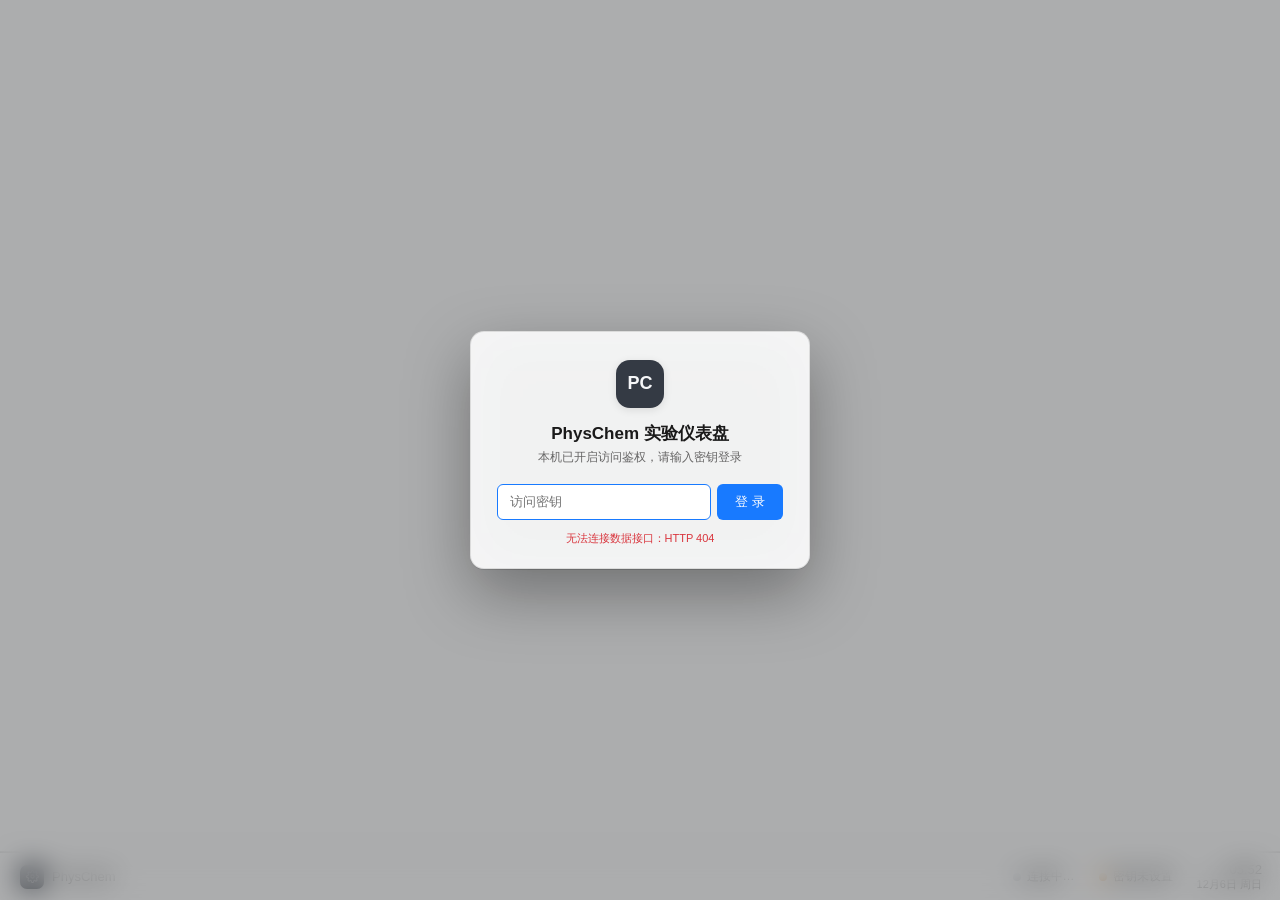
==== commit 1e4ef93f: "style: 壁纸改纯白、任务栏 logo 换设置齿轮、移除桌面提示文字 - 亮色壁纸由浅灰渐变改为纯白，去掉柔光层 - 任务栏开始按钮「PC」文字 logo 换为内联 SVG 设置齿轮 - 删除空桌" ====
--- a/flaskserver/web/index.html
+++ b/flaskserver/web/index.html
@@ -15,20 +15,22 @@
 <!-- 桌面：左侧模块图标，右侧窗口层 -->
 <main id="desktop">
   <div id="desktop-icons" aria-label="模块图标"></div>
-  <div id="desktop-hint">
-    <div class="hint-title">PhysChem 实验仪表盘</div>
-    <div class="hint-sub">点击左侧图标打开模块窗口，实时查看曲线与控制采集</div>
-  </div>
   <div id="windows"></div>
 </main>
 
 <!-- 任务栏 -->
 <footer id="taskbar">
   <button id="start-btn" class="taskbar-btn" type="button"
-          aria-haspopup="true" aria-expanded="false" title="模块列表与访问密钥">
-    <span class="start-logo">PC</span>
-    <span class="start-text">PhysChem</span>
-  </button>
+                  aria-haspopup="true" aria-expanded="false" title="模块列表与访问密钥">
+            <span class="start-logo" aria-hidden="true">
+              <svg viewBox="0 0 24 24" width="13" height="13" fill="none"
+                   stroke="currentColor" stroke-width="2" stroke-linecap="round" stroke-linejoin="round">
+                <circle cx="12" cy="12" r="3"/>
+                <path d="M19.4 15a1.65 1.65 0 0 0 .33 1.82l.06.06a2 2 0 0 1-2.83 2.83l-.06-.06a1.65 1.65 0 0 0-1.82-.33 1.65 1.65 0 0 0-1 1.51V21a2 2 0 0 1-4 0v-.09A1.65 1.65 0 0 0 9 19.4a1.65 1.65 0 0 0-1.82.33l-.06.06a2 2 0 0 1-2.83-2.83l.06-.06a1.65 1.65 0 0 0 .33-1.82 1.65 1.65 0 0 0-1.51-1H3a2 2 0 0 1 0-4h.09A1.65 1.65 0 0 0 4.6 9a1.65 1.65 0 0 0-.33-1.82l-.06-.06a2 2 0 0 1 2.83-2.83l.06.06a1.65 1.65 0 0 0 1.82.33H9a1.65 1.65 0 0 0 1-1.51V3a2 2 0 0 1 4 0v.09a1.65 1.65 0 0 0 1 1.51 1.65 1.65 0 0 0 1.82-.33l.06-.06a2 2 0 0 1 2.83 2.83l-.06.06a1.65 1.65 0 0 0-.33 1.82V9a1.65 1.65 0 0 0 1.51 1H21a2 2 0 0 1 0 4h-.09a1.65 1.65 0 0 0-1.51 1z"/>
+              </svg>
+            </span>
+            <span class="start-text">PhysChem</span>
+          </button>
   <div id="taskbar-apps" aria-label="已打开的窗口"></div>
   <div id="system-tray">
     <button id="health" class="tray-btn" type="button" title="服务状态">
--- a/flaskserver/web/style.css
+++ b/flaskserver/web/style.css
@@ -12,16 +12,30 @@
   --window-radius: 8px;
   --accent-color: #187aff;
   --accent-hover: #0066dd;
+  /* 壁纸：纯白底（暗色为深灰），不加彩 */
+  --wallpaper-bg: #ffffff;
+  --wallpaper-glow: none;
   --window-bg: rgba(255, 255, 255, 0.55);
   --window-border: #e5e5e5;
   --window-titlebar-bg: rgba(255, 255, 255, 0.3);
   --taskbar-bg: rgba(255, 255, 255, 0.85);
   --taskbar-blur: 20px;
   --taskbar-hover-bg: rgba(0, 0, 0, 0.05);
+  --hover-bg: rgba(0, 0, 0, 0.05);
   --text-color: #1a1a1a;
   --text-secondary: #666666;
-  --icon-text-color: #ffffff;
-  --icon-text-shadow: 0 1px 4px rgba(0, 0, 0, 0.8), 0 1px 3px rgba(0, 0, 0, 0.5);
+  /* 图标：白瓷底 + 深灰字，无渐变 */
+  --icon-bg: rgba(255, 255, 255, 0.92);
+  --icon-fg: #3a4048;
+  --icon-border: rgba(0, 0, 0, 0.08);
+  --icon-shadow: 0 2px 8px rgba(0, 0, 0, 0.10);
+  --icon-label: #3a4048;
+  --icon-label-shadow: none;
+  --icon-dot-ring: rgba(255, 255, 255, 0.95);
+  /* Logo：石墨底白字 */
+  --logo-bg: #343a44;
+  --logo-fg: #f5f6f8;
+  --overlay-bg: rgba(18, 20, 24, 0.35);
   --widget-bg: rgba(255, 255, 255, 0.8);
   --widget-border: rgba(0, 0, 0, 0.1);
   --panel-bg: rgba(255, 255, 255, 0.9);
@@ -29,21 +43,34 @@
   --input-border: rgba(0, 0, 0, 0.12);
   --chart-bg: rgba(255, 255, 255, 0.92);
   --ok-color: #12a354;
-  --warn-color: #ff9500;
-  --err-color: #e81123;
+  --warn-color: #d97a06;
+  --err-color: #d9363e;
   --muted: #8a9099;
   --scrollbar-thumb: rgba(0, 0, 0, 0.2);
 }
 
 @media (prefers-color-scheme: dark) {
   :root {
+    --wallpaper-bg: linear-gradient(165deg, #202329 0%, #191c21 55%, #131519 100%);
+    --wallpaper-glow: radial-gradient(circle at 50% 0%, rgba(255, 255, 255, 0.05), transparent 55%);
     --window-bg: rgba(32, 32, 36, 0.55);
     --window-border: rgba(255, 255, 255, 0.1);
     --window-titlebar-bg: rgba(32, 32, 36, 0.3);
     --taskbar-bg: rgba(32, 32, 36, 0.85);
     --taskbar-hover-bg: rgba(255, 255, 255, 0.08);
+    --hover-bg: rgba(255, 255, 255, 0.08);
     --text-color: #e0e0e0;
     --text-secondary: #a0a0a8;
+    --icon-bg: rgba(255, 255, 255, 0.08);
+    --icon-fg: #d5d9de;
+    --icon-border: rgba(255, 255, 255, 0.12);
+    --icon-shadow: 0 2px 8px rgba(0, 0, 0, 0.35);
+    --icon-label: #d5d9de;
+    --icon-label-shadow: 0 1px 2px rgba(0, 0, 0, 0.5);
+    --icon-dot-ring: rgba(19, 21, 25, 0.9);
+    --logo-bg: #d7dae0;
+    --logo-fg: #17191d;
+    --overlay-bg: rgba(8, 9, 11, 0.45);
     --widget-bg: rgba(32, 32, 36, 0.8);
     --widget-border: rgba(255, 255, 255, 0.1);
     --panel-bg: rgba(32, 32, 36, 0.92);
@@ -69,15 +96,14 @@
 body {
   font-family: "Segoe UI", -apple-system, BlinkMacSystemFont, "Microsoft YaHei", sans-serif;
   color: var(--text-color);
-  /* 壁纸底色：无壁纸图时也有好看的渐变 */
-  background: linear-gradient(135deg, #4d9fff 0%, #187aff 45%, #0b4da6 100%);
+  background: var(--wallpaper-bg);
   user-select: none;
   -webkit-tap-highlight-color: transparent;
 }
 
 .hidden { display: none !important; }
 
-/* ---------- 壁纸与光效（参考 KJ body::before/::after） ---------- */
+/* ---------- 壁纸（素雅：仅顶部一道柔光，无彩色光斑） ---------- */
 #wallpaper {
   position: fixed;
   inset: 0;
@@ -86,49 +112,11 @@
   overflow: hidden;
 }
 
-#wallpaper::before,
-#wallpaper::after {
+#wallpaper::before {
   content: '';
   position: absolute;
-  top: -50%;
-  left: -50%;
-  width: 200%;
-  height: 200%;
-}
-
-#wallpaper::before {
-  background:
-    radial-gradient(circle at 20% 80%, rgba(255, 107, 107, 0.40) 0%, transparent 30%),
-    radial-gradient(circle at 80% 20%, rgba(78, 205, 196, 0.40) 0%, transparent 30%),
-    radial-gradient(circle at 40% 40%, rgba(255, 193, 7, 0.30) 0%, transparent 25%),
-    radial-gradient(circle at 60% 70%, rgba(106, 100, 192, 0.40) 0%, transparent 30%),
-    radial-gradient(circle at 90% 90%, rgba(255, 159, 64, 0.30) 0%, transparent 25%);
-  animation: blobFloat 20s ease-in-out infinite;
-}
-
-#wallpaper::after {
-  background:
-    radial-gradient(circle at 30% 20%, rgba(129, 236, 236, 0.30) 0%, transparent 25%),
-    radial-gradient(circle at 70% 80%, rgba(255, 118, 117, 0.30) 0%, transparent 30%),
-    radial-gradient(circle at 50% 50%, rgba(162, 155, 254, 0.30) 0%, transparent 35%);
-  animation: blobFloat2 25s ease-in-out infinite;
-}
-
-@keyframes blobFloat {
-  0%, 100% { transform: translate(0, 0) rotate(0deg); }
-  25% { transform: translate(2%, 3%) rotate(5deg); }
-  50% { transform: translate(-1%, 5%) rotate(-3deg); }
-  75% { transform: translate(3%, -2%) rotate(2deg); }
-}
-
-@keyframes blobFloat2 {
-  0%, 100% { transform: translate(0, 0) rotate(0deg); }
-  33% { transform: translate(-3%, 2%) rotate(-5deg); }
-  66% { transform: translate(2%, -3%) rotate(3deg); }
-}
-
-@media (prefers-reduced-motion: reduce) {
-  #wallpaper::before, #wallpaper::after { animation: none; }
+  inset: 0;
+  background: var(--wallpaper-glow);
 }
 
 /* ---------- 桌面 ---------- */
@@ -171,9 +159,9 @@
   pointer-events: auto;
 }
 
-.desktop-icon:hover { background: rgba(255, 255, 255, 0.18); }
-.desktop-icon:active { background: rgba(255, 255, 255, 0.28); }
-.desktop-icon.selected { background: rgba(24, 122, 255, 0.35); outline: 2px solid var(--accent-color); outline-offset: -2px; }
+.desktop-icon:hover { background: var(--hover-bg); }
+.desktop-icon:active { background: color-mix(in srgb, var(--text-color) 10%, transparent); }
+.desktop-icon.selected { background: var(--hover-bg); outline: 2px solid var(--accent-color); outline-offset: -2px; }
 
 .desktop-icon .icon-img {
   position: relative;
@@ -182,14 +170,15 @@
   display: flex;
   align-items: center;
   justify-content: center;
-  font-size: 17px;
+  font-size: 16px;
   font-weight: 600;
-  color: #fff;
+  color: var(--icon-fg);
+  background: var(--icon-bg);
+  border: 1px solid var(--icon-border);
   border-radius: 12px;
   margin-bottom: 6px;
   flex-shrink: 0;
-  box-shadow: 0 4px 16px rgba(0, 0, 0, 0.18), inset 0 1px 1px rgba(255, 255, 255, 0.30);
-  text-shadow: 0 1px 2px rgba(0, 0, 0, 0.25);
+  box-shadow: var(--icon-shadow);
 }
 
 /* 图标右下角状态点：连接/采集 */
@@ -201,7 +190,7 @@
   height: 12px;
   border-radius: 50%;
   background: var(--muted);
-  border: 2px solid rgba(255, 255, 255, 0.9);
+  border: 2px solid var(--icon-dot-ring);
 }
 
 .desktop-icon .icon-dot.on { background: var(--ok-color); }
@@ -217,30 +206,12 @@
   font-size: 12px;
   line-height: 1.3;
   text-align: center;
-  color: var(--icon-text-color);
-  text-shadow: var(--icon-text-shadow);
+  color: var(--icon-label);
+  text-shadow: var(--icon-label-shadow);
   overflow: hidden;
   text-overflow: ellipsis;
   white-space: nowrap;
 }
-
-/* 空桌面提示 */
-#desktop-hint {
-  position: absolute;
-  left: 50%;
-  top: 42%;
-  transform: translate(-50%, -50%);
-  text-align: center;
-  color: rgba(255, 255, 255, 0.92);
-  text-shadow: 0 2px 8px rgba(0, 0, 0, 0.35);
-  z-index: 1;
-  pointer-events: none;
-  transition: opacity 0.3s ease;
-}
-
-#desktop-hint.hidden { display: none !important; }
-#desktop-hint .hint-title { font-size: 26px; font-weight: 600; letter-spacing: 1px; }
-#desktop-hint .hint-sub { font-size: 13px; margin-top: 10px; opacity: 0.85; }
 
 /* ---------- 窗口层 ---------- */
 #windows {
@@ -275,8 +246,7 @@
 
 .window.active {
   box-shadow: 0 16px 48px rgba(0, 0, 0, 0.28);
-  border-color: #187aff;
-  border-color: color-mix(in srgb, var(--accent-color) 45%, var(--window-border));
+  border-color: color-mix(in srgb, var(--accent-color) 32%, var(--window-border));
 }
 
 .window.dragging {
@@ -320,7 +290,9 @@
   justify-content: center;
   font-size: 10px;
   font-weight: 600;
-  color: #fff;
+  color: var(--icon-fg);
+  background: var(--icon-bg);
+  border: 1px solid var(--icon-border);
   margin-right: 8px;
   flex-shrink: 0;
 }
@@ -467,7 +439,7 @@
   background: var(--taskbar-bg);
   backdrop-filter: blur(var(--taskbar-blur));
   -webkit-backdrop-filter: blur(var(--taskbar-blur));
-  border-top: 1px solid rgba(255, 255, 255, 0.2);
+  border-top: 1px solid var(--widget-border);
   box-shadow: 0 -1px 0 rgba(0, 0, 0, 0.08);
   z-index: 100;
 }
@@ -496,15 +468,15 @@
   width: 24px;
   height: 24px;
   border-radius: 7px;
-  background: linear-gradient(135deg, #4d9fff, var(--accent-color) 60%, #0056cc);
-  color: #fff;
-  font-size: 10px;
-  font-weight: 700;
+  background: var(--logo-bg);
+  color: var(--logo-fg);
   display: flex;
   align-items: center;
   justify-content: center;
   flex-shrink: 0;
 }
+
+.start-logo svg { display: block; }
 
 #taskbar-apps {
   flex: 1;
@@ -696,7 +668,9 @@
   width: 26px;
   height: 26px;
   border-radius: 8px;
-  color: #fff;
+  color: var(--icon-fg);
+  background: var(--icon-bg);
+  border: 1px solid var(--icon-border);
   font-size: 12px;
   font-weight: 600;
   display: flex;
@@ -760,7 +734,7 @@
   display: flex;
   align-items: center;
   justify-content: center;
-  background: rgba(8, 18, 38, 0.38);
+  background: var(--overlay-bg);
   backdrop-filter: blur(14px);
   -webkit-backdrop-filter: blur(14px);
 }
@@ -800,14 +774,14 @@
   height: 48px;
   margin: 0 auto;
   border-radius: 14px;
-  background: linear-gradient(135deg, #4d9fff, var(--accent-color) 60%, #0056cc);
-  color: #fff;
+  background: var(--logo-bg);
+  color: var(--logo-fg);
   font-size: 18px;
   font-weight: 700;
   display: flex;
   align-items: center;
   justify-content: center;
-  box-shadow: 0 8px 24px rgba(24, 122, 255, 0.35), inset 0 1px 1px rgba(255, 255, 255, 0.35);
+  box-shadow: var(--icon-shadow);
 }
 
 .login-title {
@@ -885,7 +859,6 @@
 @media (max-width: 720px) {
   .desktop-icon { width: 78px; }
   .desktop-icon .icon-img { width: 38px; height: 38px; font-size: 14px; border-radius: 10px; }
-  #desktop-hint .hint-title { font-size: 20px; }
   #taskbar .start-text { display: none; }
   #health-text, #auth-text { display: none; }
   .win-stats { grid-template-columns: repeat(2, 1fr); }
